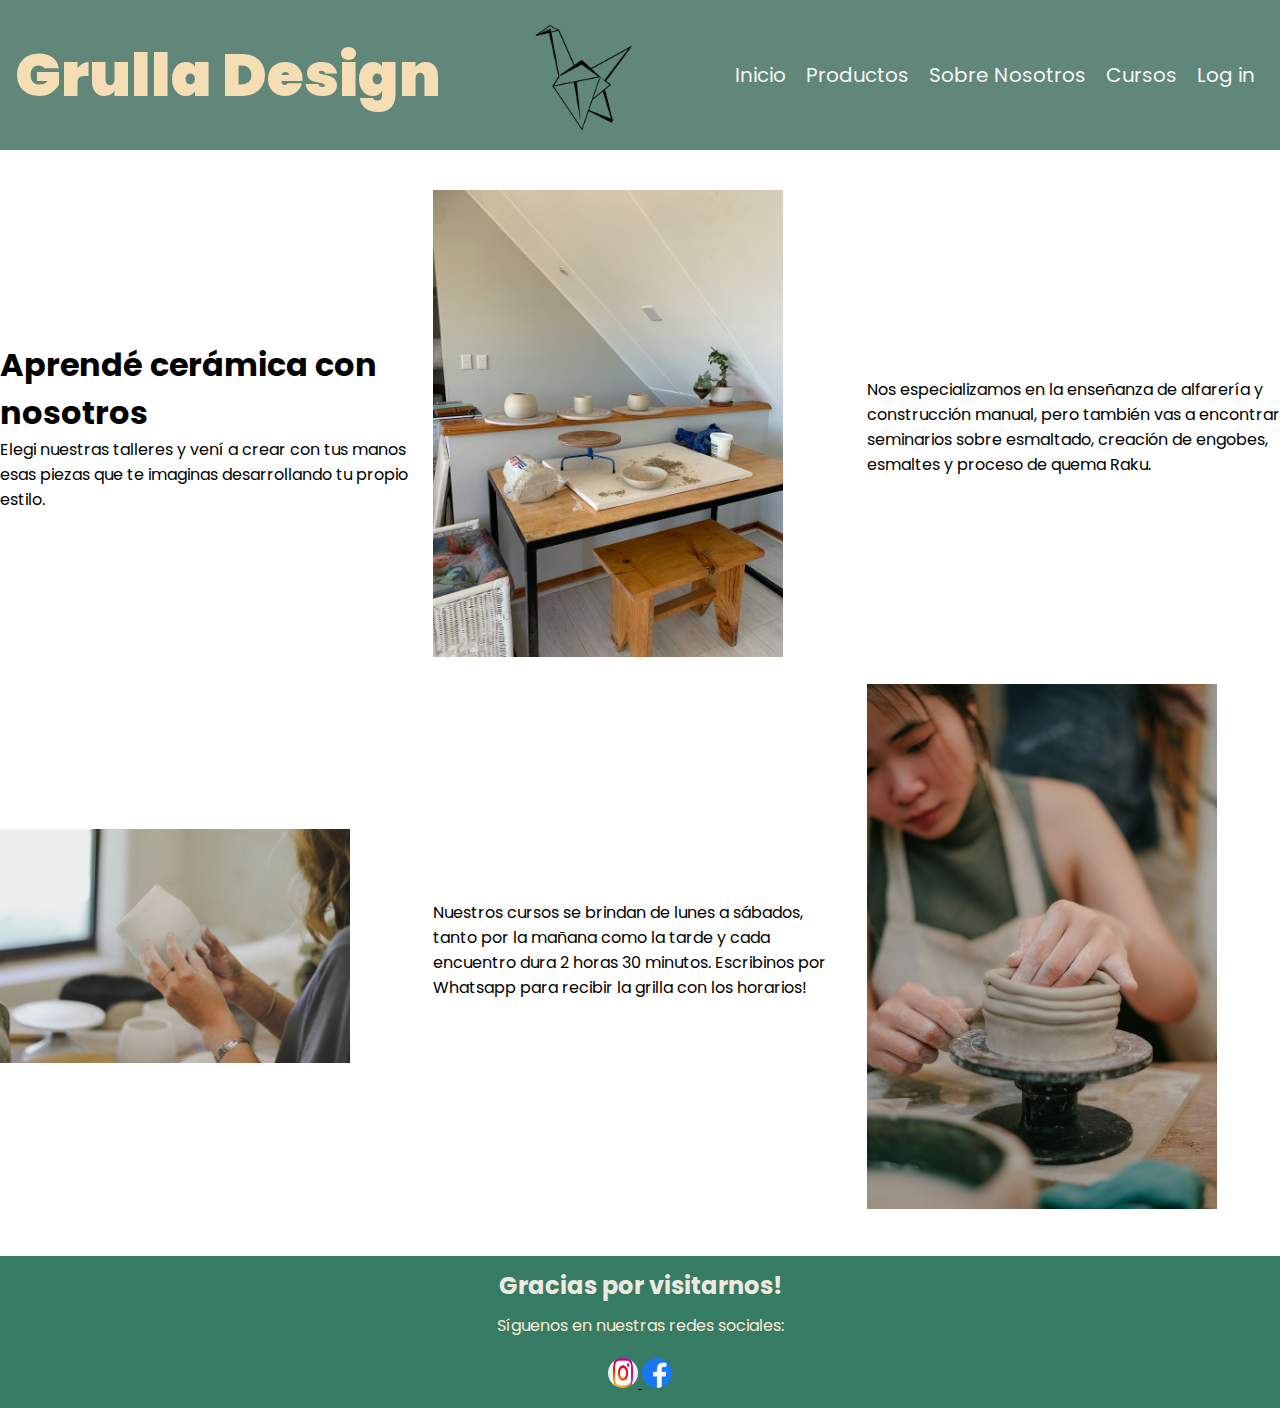
==== pages/cursos.html @ 5d7b8552 "Añadir archivos HTML y CSS del proyecto Grulla" ====
<!DOCTYPE html>
<html lang="es">
<head>
    <meta charset="UTF-8">
    <meta name="viewport" content="width=device-width, initial-scale=1.0">
    <link rel="stylesheet" href="../css/style.css">
    <title>Grulla</title>
</head>
<body>

    <header>
        <h1>Grulla Design</h1>
        <img src="../img/logo grulla1.png" alt="logo" class="logo">
        <nav>
            <ul>
                <li><a href="../index.html">Inicio</a></li>
                <li><a href="../pages/productos.html">Productos</a></li>
                <li><a href="../pages/nosotros.html">Sobre Nosotros</a></li>
                <li><a href="../pages/cursos.html">Cursos</a></li>
                <li><a href="../pages/login.html">Log in</a></li>
            </ul>
            
        </nav>
    </header>

    <main>

        <section class="clases-section">

            <div class="clases-texto">
                <h1>Aprendé cerámica con nosotros</h1>
                <p>Elegi nuestras talleres y vení a crear con tus manos esas piezas que te imaginas desarrollando tu propio estilo.</p>
                </div>

            <div class="clases-image">
                <img src="../img/clases2.jpg" alt="Clases de Cerámica 1">
            </div>

            <div class="clases-texto">
                <p>Nos especializamos en la enseñanza de alfarería y construcción manual, pero también vas a encontrar seminarios sobre esmaltado, creación de engobes, esmaltes y proceso de quema Raku.</p>
            </div>

            <div class="clases-image">
                <img src="../img/clases3.jpg" alt="Clases de Cerámica 1">
            </div>

            <div class="clases-texto">
                <p>Nuestros cursos se brindan de lunes a sábados, tanto por la mañana como la tarde y cada encuentro dura 2 horas 30 minutos. Escribinos por Whatsapp para recibir la grilla con los horarios!
                </p>
            </div>

            <div class="clases-image">
                <img src="../img/clases4.jpg" alt="Clases de Cerámica 1">
            </div>
        </section>
    </main>

    <footer>
        <div class="footer-content">
            <h3>Gracias por visitarnos!</h3>
            <p>Síguenos en nuestras redes sociales:</p>
            <div class=""social-icons">
                <a href="https://www.instagram.com" target="_blank">
                    <img src="../img/instagram.png" alt="Instagram">
                </a>
                
                <a href="https://www.facebook.com" target="_blank">
                    <img src="../img/facebook.png" alt="Facebook">
                </a>
            </div>
        </div>
    </footer>
</body>
</html>
---- css/style.css ----
/*!-- FONTS --*/

@import url('https://fonts.googleapis.com/css2?family=Lato:ital,wght@0,100;0,300;0,400;0,700;0,900;1,100;1,300;1,400;1,700;1,900&family=Poppins:ital,wght@0,100;0,200;0,300;0,400;0,500;0,600;0,700;0,800;0,900;1,100;1,200;1,300;1,400;1,500;1,600;1,700;1,800;1,900&display=swap');

body{
    font-family: "Poppins", sans-serif;
}

/*! ---- Reset*/

*{
    margin: 0;
    padding: 0;
    box-sizing: border-box;
}

header {
    background-color: rgb(161, 90, 55);
    padding: 15px;
    position: sticky;
    top: 0;
    display: flex;
    justify-content: space-between;
    align-items: center;

}

header img{
    width: 110px;
    height: 120px;
}

header h1{
    color:antiquewhite;
    font-size: 60px;
    font-weight: 900;
}

header nav ul{
    list-style: none;
    display: flex;
    

}

header nav ul li{
    margin: 10px; 
}
header nav ul li a{
    text-decoration: none;
    color: antiquewhite;
    font-size: 18px;
}

header nav h1 {
    color: rgb(217, 221, 220);

}

header nav ul li{
    display: inline-block;
    margin: 5px 10px 5px 10px;

}
header nav img{
    width: 400px;
    height: 200px;
}

main section h2 {
    color: rgb(45, 80, 68);
    font-size: 30px;

}

main section iframe {
    border-radius: 20px;
}
.boton{
    padding: 10px 20px;
    font-size: 16px;
    background-color: rgb(42, 62, 56);
    color:antiquewhite;
    border: none;
    cursor: pointer;
    border-radius: 5px;
    transition: background-color 0.3s ease;

}
.boton:hover{
    background-color: rgb(204, 123, 77);
}

section button{
    display: flex;
    justify-content: center;
    align-items: center;
    height: 10vh;

}

.hero{
    width: 100%;
    height: 90vh;
    color:rgb(240, 233, 224);
    text-align: center;
    background-image: url(../img/productos22.png);
    position: center;
    background-repeat: no-repeat;
    background-size:cover;
    background-attachment: fixed;
    display: flex;
    flex-direction: column;
    justify-content: center;
    align-items: center;

}

.hero h2{
    font-size: 65px;
    border: 2px solid antiquewhite;
    display: inline-block;
    padding: 20px;
}

.hero p {
    color: rgb(30, 54, 46);
    font-size: 20px;
    margin: 5px;
    padding: 5px;
    margin-left: 30px;
    margin-right: 30px;
    font-weight: 600;
}
.hero a{
    background-color: rgb(131, 231, 197);
    text-decoration: none;
    color:antiquewhite;
    padding: 10px;
}

.destacados div img{
    width: 100%;
    height: 70%;
}

.destacados {
    width: 100%;
    height: 60%;
}


.destacadoscontenedor {
    display: flex;
    flex-wrap: wrap;
    width: 100%;
    border: 1px solid grey;
    height: 100%;
    text-align: center;
    margin-bottom: 20px;
    background-color: rgb(130, 156, 148);
    flex-direction: row;
    row-gap: 5px;
    column-gap: 5px;
}
.productoetiqueta {
    width: 19%;
    height: 320px;
    padding: 5px;
    

}
.destacados div h4{
    font-size: 25px;
    margin-bottom: 20px;
}

.destacados h2{
    font-size: 50px;
    text-align: center;
    
}
.destacados div a{
    background-color: rgb(46, 77, 66);
    text-decoration: none;
    color:antiquewhite;
    padding: 10px;
}
.boton{
    background-color: rgb(34, 121, 94);
    color: whitesmoke;
    margin: auto;
    display: inline-block;
}
.catalogo {
    display: flex;
}

.fixed {

    position: fixed;
    bottom: 80px;
    right: 100px;

}

.fixed img{
    width: 60px;
}


section div img{
    width: 350px;
    height: 330px;
}
header{
    background-color: rgb(97, 134, 122);
}

header h1{
    color: wheat;
    font-size: 60px;

}
header nav ul li a{
    text-decoration: none;
    color: whitesmoke;
    font-size: 20px;
}

footer {
    background-color: rgb(54, 124, 100);
    padding: 1%;
    text-align: center;
}

.footer-content {
    max-width: 600px;
    margin: 0 auto;

}

.footer-content h3 {
    color:rgb(240, 233, 224);
    font-size: 1.5em;
    margin-bottom: 10px;
}

.footer-content p {
    color:antiquewhite;
    font-size: 1em;
    margin-bottom: 20px;
}

.social-icons {
    display: flex;
    justify-content: center;

}

.social-icons a {
    display: inline-block;
    margin: 0 10px;
}
footer div img {
    width: 30px;
    height: 30px;
    border-radius: 50%;
}

.historia h3 { 
    font-size: 80px;
    color: rgb(15, 78, 56);
    text-align: center;
}

.historia p {
    text-align: center;
    text-decoration-style: light;
    margin-left: 50px;
    margin-right: 50px;
    background-color: antiquewhite
}
.maps {
    display: flex;
}

.maps {
    font-size: 30px;
    text-align: center;
    text-decoration: underline;

}

.clases-section {
    display: grid;
    grid-template-columns: 1fr 1fr 1fr;
    gap: 20px;
    align-items: center;
    margin: 40px 0;
}

.clases-text {
    padding: 20px;
}
.clases-text h1 {
    font-size: 50px;
    margin-bottom: 10px;
}

.clases-text p {
    font-size: 50px;
    line-height: 1.6;
    margin-bottom: 15px;
}

.clase-image {
    text-align: center;
}

.clases-image img { 
    max-width: 100%;
    height: auto;
}

.login-container {
    background-color: rgb(83, 106, 99);
    padding: 20px;
    border-radius: 8px;
    box-shadow: 0 0 10px rgb(15, 78, 56);
    width: 300px;
    text-align: center;
}

.login-container h2{
    margin-bottom: 20px;
    color: antiquewhite;
}

.input-group {
    margin-bottom: 15px;
    text-align: left;

}

.input-group label {
    display: block;
    margin-bottom: 5px;
    color: rgb(211, 235, 227);
}

.input-group input {
    width: calc(100% - 12px);
    
}
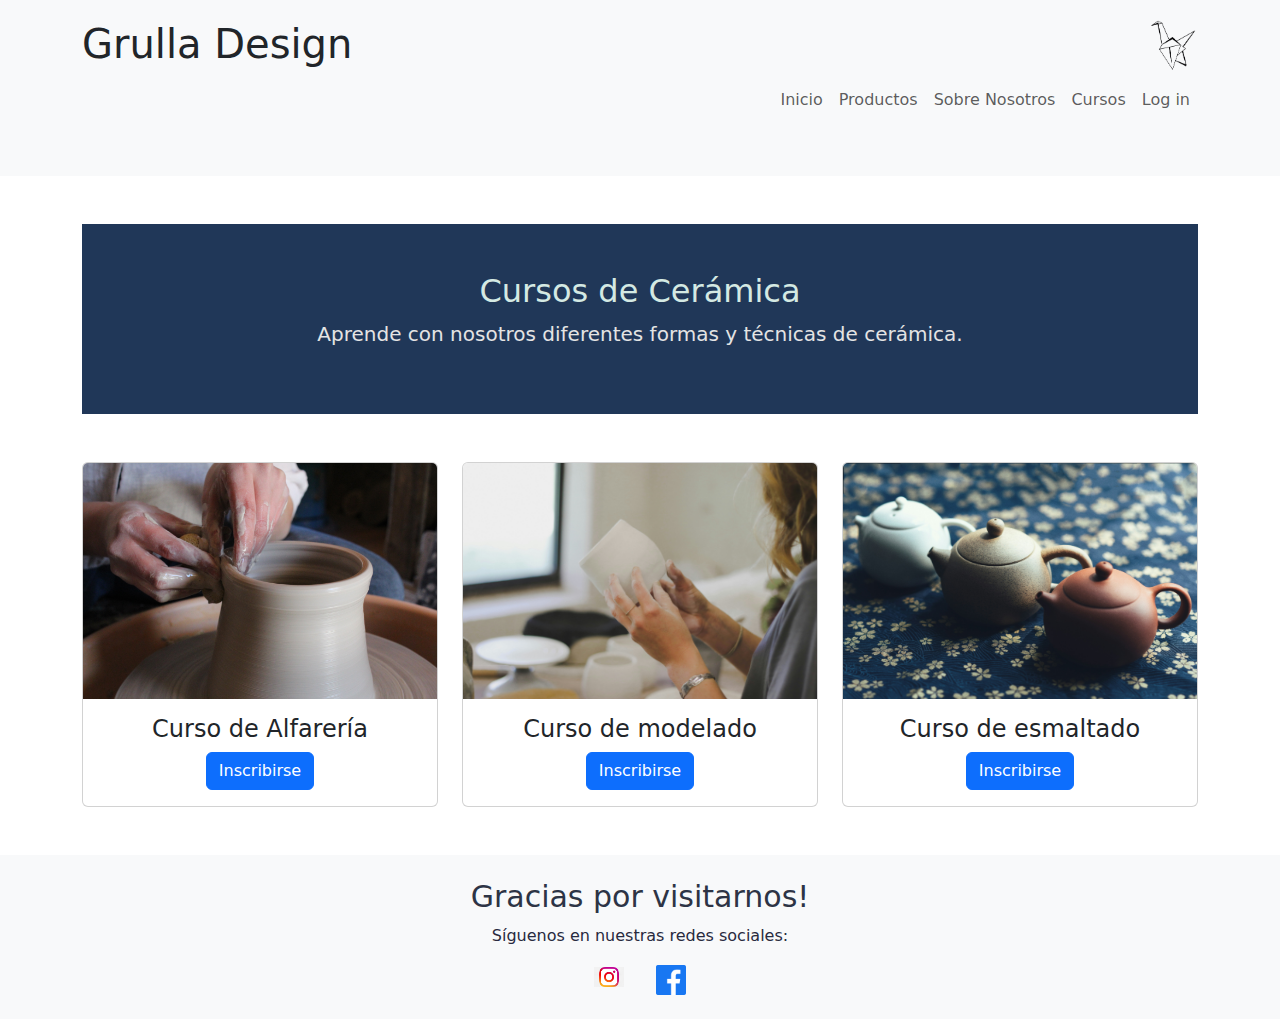
==== commit 3a7e95dc: "Primer commit - Proyecto Coder Ceramica" ====
--- a/pages/cursos.html
+++ b/pages/cursos.html
@@ -1,74 +1,97 @@
 <!DOCTYPE html>
 <html lang="es">
+
 <head>
     <meta charset="UTF-8">
     <meta name="viewport" content="width=device-width, initial-scale=1.0">
     <link rel="stylesheet" href="../css/style.css">
-    <title>Grulla</title>
+    <link href="https://cdn.jsdelivr.net/npm/bootstrap@5.3.0/dist/css/bootstrap.min.css" rel="stylesheet">
+    <title>Grulla - Cursos</title>
 </head>
+
 <body>
 
-    <header>
-        <h1>Grulla Design</h1>
-        <img src="../img/logo grulla1.png" alt="logo" class="logo">
-        <nav>
-            <ul>
-                <li><a href="../index.html">Inicio</a></li>
-                <li><a href="../pages/productos.html">Productos</a></li>
-                <li><a href="../pages/nosotros.html">Sobre Nosotros</a></li>
-                <li><a href="../pages/cursos.html">Cursos</a></li>
-                <li><a href="../pages/login.html">Log in</a></li>
-            </ul>
-            
+    <header class="bg-light p-3">
+        <div class="container d-flex justify-content-between align-items-center">
+            <h1 class="mb-0">Grulla Design</h1>
+            <img src="../img/logo grulla1.png" alt="logo" class="logo">
+        </div>
+        <nav class="navbar navbar-expand-lg navbar-light">
+            <div class="container">
+                <button class="navbar-toggler" type="button" data-bs-toggle="collapse" data-bs-target="#navbarNav"
+                    aria-controls="navbarNav" aria-expanded="false" aria-label="Toggle navigation">
+                    <span class="navbar-toggler-icon"></span>
+                </button>
+                <div class="collapse navbar-collapse" id="navbarNav">
+                    <ul class="navbar-nav ms-auto">
+                        <li class="nav-item"><a class="nav-link" href="../index.html">Inicio</a></li>
+                        <li class="nav-item"><a class="nav-link" href="../pages/productos.html">Productos</a></li>
+                        <li class="nav-item"><a class="nav-link" href="../pages/nosotros.html">Sobre Nosotros</a></li>
+                        <li class="nav-item"><a class="nav-link" href="../pages/cursos.html">Cursos</a></li>
+                        <li class="nav-item"><a class="nav-link" href="../pages/login.html">Log in</a></li>
+                    </ul>
+                </div>
+            </div>
         </nav>
     </header>
 
-    <main>
+    <main class="py-5">
+        <div class="container">
+            <section class="hero text-center mb-5">
+                <h2>Cursos de Cerámica</h2>
+                <p class="lead">Aprende con nosotros diferentes formas y técnicas de cerámica.</p>
+            </section>
 
-        <section class="clases-section">
-
-            <div class="clases-texto">
-                <h1>Aprendé cerámica con nosotros</h1>
-                <p>Elegi nuestras talleres y vení a crear con tus manos esas piezas que te imaginas desarrollando tu propio estilo.</p>
+            <section class="cursos">
+                <div class="row row-cols-1 row-cols-md-2 row-cols-lg-3 g-4">
+                    <div class="col">
+                        <div class="card">
+                            <img src="../img/trabajo.jpg" class="card-img-top" alt="Curso 1">
+                            <div class="card-body text-center">
+                                <h4 class="card-title">Curso de Alfarería</h4>
+                                <a href="" class="btn btn-primary">Inscribirse</a>
+                            </div>
+                        </div>
+                    </div>
+                    <div class="col">
+                        <div class="card">
+                            <img src="../img/clases3.jpg" class="card-img-top" alt="Curso 2">
+                            <div class="card-body text-center">
+                                <h4 class="card-title">Curso de modelado</h4>
+                                <a href="" class="btn btn-primary">Inscribirse</a>
+                            </div>
+                        </div>
+                    </div>
+                    <div class="col">
+                        <div class="card">
+                            <img src="../img/productos9.jpg" class="card-img-top" alt="Curso 3">
+                            <div class="card-body text-center">
+                                <h4 class="card-title">Curso de esmaltado</h4>
+                                <a href="" class="btn btn-primary">Inscribirse</a>
+                            </div>
+                        </div>
+                    </div>
                 </div>
-
-            <div class="clases-image">
-                <img src="../img/clases2.jpg" alt="Clases de Cerámica 1">
-            </div>
-
-            <div class="clases-texto">
-                <p>Nos especializamos en la enseñanza de alfarería y construcción manual, pero también vas a encontrar seminarios sobre esmaltado, creación de engobes, esmaltes y proceso de quema Raku.</p>
-            </div>
-
-            <div class="clases-image">
-                <img src="../img/clases3.jpg" alt="Clases de Cerámica 1">
-            </div>
-
-            <div class="clases-texto">
-                <p>Nuestros cursos se brindan de lunes a sábados, tanto por la mañana como la tarde y cada encuentro dura 2 horas 30 minutos. Escribinos por Whatsapp para recibir la grilla con los horarios!
-                </p>
-            </div>
-
-            <div class="clases-image">
-                <img src="../img/clases4.jpg" alt="Clases de Cerámica 1">
-            </div>
-        </section>
+            </section>
+        </div>
     </main>
 
-    <footer>
-        <div class="footer-content">
+    <footer class="bg-light py-4">
+        <div class="container text-center">
             <h3>Gracias por visitarnos!</h3>
             <p>Síguenos en nuestras redes sociales:</p>
-            <div class=""social-icons">
-                <a href="https://www.instagram.com" target="_blank">
-                    <img src="../img/instagram.png" alt="Instagram">
+            <div class="d-flex justify-content-center">
+                <a href="https://www.instagram.com" target="_blank" class="mx-3">
+                    <img src="../img/instagram.png" alt="Instagram" width="30">
                 </a>
-                
-                <a href="https://www.facebook.com" target="_blank">
-                    <img src="../img/facebook.png" alt="Facebook">
+                <a href="https://www.facebook.com" target="_blank" class="mx-3">
+                    <img src="../img/facebook.png" alt="Facebook" width="30">
                 </a>
             </div>
         </div>
     </footer>
+
+    <script src="https://cdn.jsdelivr.net/npm/bootstrap@5.3.0/dist/js/bootstrap.bundle.min.js"></script>
 </body>
-</html>+
+</html>
--- a/css/style.css
+++ b/css/style.css
@@ -1,356 +1,105 @@
+@import url('https://fonts.googleapis.com/css2?family=Rubik:wght@400;500;700&display=swap');
 
-/*!-- FONTS --*/
-
-@import url('https://fonts.googleapis.com/css2?family=Lato:ital,wght@0,100;0,300;0,400;0,700;0,900;1,100;1,300;1,400;1,700;1,900&family=Poppins:ital,wght@0,100;0,200;0,300;0,400;0,500;0,600;0,700;0,800;0,900;1,100;1,200;1,300;1,400;1,500;1,600;1,700;1,800;1,900&display=swap');
-
-body{
-    font-family: "Poppins", sans-serif;
+body {
+    font-family: 'Rubik', sans-serif;
+    color: #dfe3e2;
+    background-color: #263441;
+    margin: 0;
+    padding: 0;
 }
 
-/*! ---- Reset*/
-
-*{
-    margin: 0;
-    padding: 0;
-    box-sizing: border-box;
+h1, h2, h3, h4 {
+    font-weight: 700;
+    color: #b2b4b5;
 }
 
-header {
-    background-color: rgb(161, 90, 55);
-    padding: 15px;
-    position: sticky;
-    top: 0;
-    display: flex;
-    justify-content: space-between;
-    align-items: center;
-
+h1 {
+    font-size: 2.5rem;
 }
 
-header img{
-    width: 110px;
-    height: 120px;
+h2 {
+    font-size: 2rem;
+    margin-bottom: 1.5rem;
 }
 
-header h1{
-    color:antiquewhite;
-    font-size: 60px;
-    font-weight: 900;
+p {
+    font-size: 1rem;
+    margin-bottom: 1.5rem;
+    line-height: 1.6;
 }
 
-header nav ul{
-    list-style: none;
-    display: flex;
-    
-
+.navbar {
+    margin-bottom: 2rem;
 }
 
-header nav ul li{
-    margin: 10px; 
-}
-header nav ul li a{
-    text-decoration: none;
-    color: antiquewhite;
-    font-size: 18px;
+.logo {
+    width: 50px;
+    height: auto;
 }
 
-header nav h1 {
-    color: rgb(217, 221, 220);
-
+.hero {
+    background-color: #203758;
+    padding: 3rem 0;
+    margin-bottom: 2rem;
 }
 
-header nav ul li{
-    display: inline-block;
-    margin: 5px 10px 5px 10px;
-
-}
-header nav img{
-    width: 400px;
-    height: 200px;
-}
-
-main section h2 {
-    color: rgb(45, 80, 68);
-    font-size: 30px;
-
-}
-
-main section iframe {
-    border-radius: 20px;
-}
-.boton{
-    padding: 10px 20px;
-    font-size: 16px;
-    background-color: rgb(42, 62, 56);
-    color:antiquewhite;
-    border: none;
-    cursor: pointer;
-    border-radius: 5px;
-    transition: background-color 0.3s ease;
-
-}
-.boton:hover{
-    background-color: rgb(204, 123, 77);
-}
-
-section button{
-    display: flex;
-    justify-content: center;
-    align-items: center;
-    height: 10vh;
-
-}
-
-.hero{
-    width: 100%;
-    height: 90vh;
-    color:rgb(240, 233, 224);
-    text-align: center;
-    background-image: url(../img/productos22.png);
-    position: center;
-    background-repeat: no-repeat;
-    background-size:cover;
-    background-attachment: fixed;
-    display: flex;
-    flex-direction: column;
-    justify-content: center;
-    align-items: center;
-
-}
-
-.hero h2{
-    font-size: 65px;
-    border: 2px solid antiquewhite;
-    display: inline-block;
-    padding: 20px;
+.hero h2 {
+    color: #d4e9e3;
 }
 
 .hero p {
-    color: rgb(30, 54, 46);
-    font-size: 20px;
-    margin: 5px;
-    padding: 5px;
-    margin-left: 30px;
-    margin-right: 30px;
-    font-weight: 600;
-}
-.hero a{
-    background-color: rgb(131, 231, 197);
-    text-decoration: none;
-    color:antiquewhite;
-    padding: 10px;
+    color: #e4e4e4;
 }
 
-.destacados div img{
-    width: 100%;
-    height: 70%;
+.destacados .card {
+    border-radius: 15px;
+    overflow: hidden;
 }
 
-.destacados {
-    width: 100%;
-    height: 60%;
+.destacados .card img {
+    border-radius: 15px;
 }
 
-
-.destacadoscontenedor {
-    display: flex;
-    flex-wrap: wrap;
-    width: 100%;
-    border: 1px solid grey;
-    height: 100%;
-    text-align: center;
-    margin-bottom: 20px;
-    background-color: rgb(130, 156, 148);
-    flex-direction: row;
-    row-gap: 5px;
-    column-gap: 5px;
-}
-.productoetiqueta {
-    width: 19%;
-    height: 320px;
-    padding: 5px;
-    
-
-}
-.destacados div h4{
-    font-size: 25px;
-    margin-bottom: 20px;
+.destacados .card-title {
+    font-size: 1.25rem;
+    margin-top: 0.5rem;
 }
 
-.destacados h2{
-    font-size: 50px;
-    text-align: center;
-    
-}
-.destacados div a{
-    background-color: rgb(46, 77, 66);
-    text-decoration: none;
-    color:antiquewhite;
-    padding: 10px;
-}
-.boton{
-    background-color: rgb(34, 121, 94);
-    color: whitesmoke;
-    margin: auto;
-    display: inline-block;
-}
-.catalogo {
-    display: flex;
-}
-
-.fixed {
-
-    position: fixed;
-    bottom: 80px;
-    right: 100px;
-
-}
-
-.fixed img{
-    width: 60px;
-}
-
-
-section div img{
-    width: 350px;
-    height: 330px;
-}
-header{
-    background-color: rgb(97, 134, 122);
-}
-
-header h1{
-    color: wheat;
-    font-size: 60px;
-
-}
-header nav ul li a{
-    text-decoration: none;
-    color: whitesmoke;
-    font-size: 20px;
+.fixed-bottom img {
+    width: 50px;
+    height: auto;
 }
 
 footer {
-    background-color: rgb(54, 124, 100);
-    padding: 1%;
+    background-color: #7a9490;
+    color: #282a3e;
     text-align: center;
+    padding: 2rem 0;
 }
 
-.footer-content {
-    max-width: 600px;
-    margin: 0 auto;
-
+footer h3 {
+    color: #2d3445;
+    font-size: 30px;
 }
 
-.footer-content h3 {
-    color:rgb(240, 233, 224);
-    font-size: 1.5em;
-    margin-bottom: 10px;
+footer a {
+    color: #282b3d;
 }
 
-.footer-content p {
-    color:antiquewhite;
-    font-size: 1em;
-    margin-bottom: 20px;
+footer img {
+    transition: transform 0.2s;
 }
 
-.social-icons {
-    display: flex;
-    justify-content: center;
-
+footer img:hover {
+    transform: scale(1.1);
+    color:color(from:#31453f srgb:#7a9490)
 }
 
-.social-icons a {
-    display: inline-block;
-    margin: 0 10px;
-}
-footer div img {
-    width: 30px;
-    height: 30px;
-    border-radius: 50%;
+form .form-control {
+    border-radius: 10px;
 }
 
-.historia h3 { 
-    font-size: 80px;
-    color: rgb(15, 78, 56);
-    text-align: center;
+form button {
+    border-radius: 10px;
 }
 
-.historia p {
-    text-align: center;
-    text-decoration-style: light;
-    margin-left: 50px;
-    margin-right: 50px;
-    background-color: antiquewhite
-}
-.maps {
-    display: flex;
-}
-
-.maps {
-    font-size: 30px;
-    text-align: center;
-    text-decoration: underline;
-
-}
-
-.clases-section {
-    display: grid;
-    grid-template-columns: 1fr 1fr 1fr;
-    gap: 20px;
-    align-items: center;
-    margin: 40px 0;
-}
-
-.clases-text {
-    padding: 20px;
-}
-.clases-text h1 {
-    font-size: 50px;
-    margin-bottom: 10px;
-}
-
-.clases-text p {
-    font-size: 50px;
-    line-height: 1.6;
-    margin-bottom: 15px;
-}
-
-.clase-image {
-    text-align: center;
-}
-
-.clases-image img { 
-    max-width: 100%;
-    height: auto;
-}
-
-.login-container {
-    background-color: rgb(83, 106, 99);
-    padding: 20px;
-    border-radius: 8px;
-    box-shadow: 0 0 10px rgb(15, 78, 56);
-    width: 300px;
-    text-align: center;
-}
-
-.login-container h2{
-    margin-bottom: 20px;
-    color: antiquewhite;
-}
-
-.input-group {
-    margin-bottom: 15px;
-    text-align: left;
-
-}
-
-.input-group label {
-    display: block;
-    margin-bottom: 5px;
-    color: rgb(211, 235, 227);
-}
-
-.input-group input {
-    width: calc(100% - 12px);
-    
-}